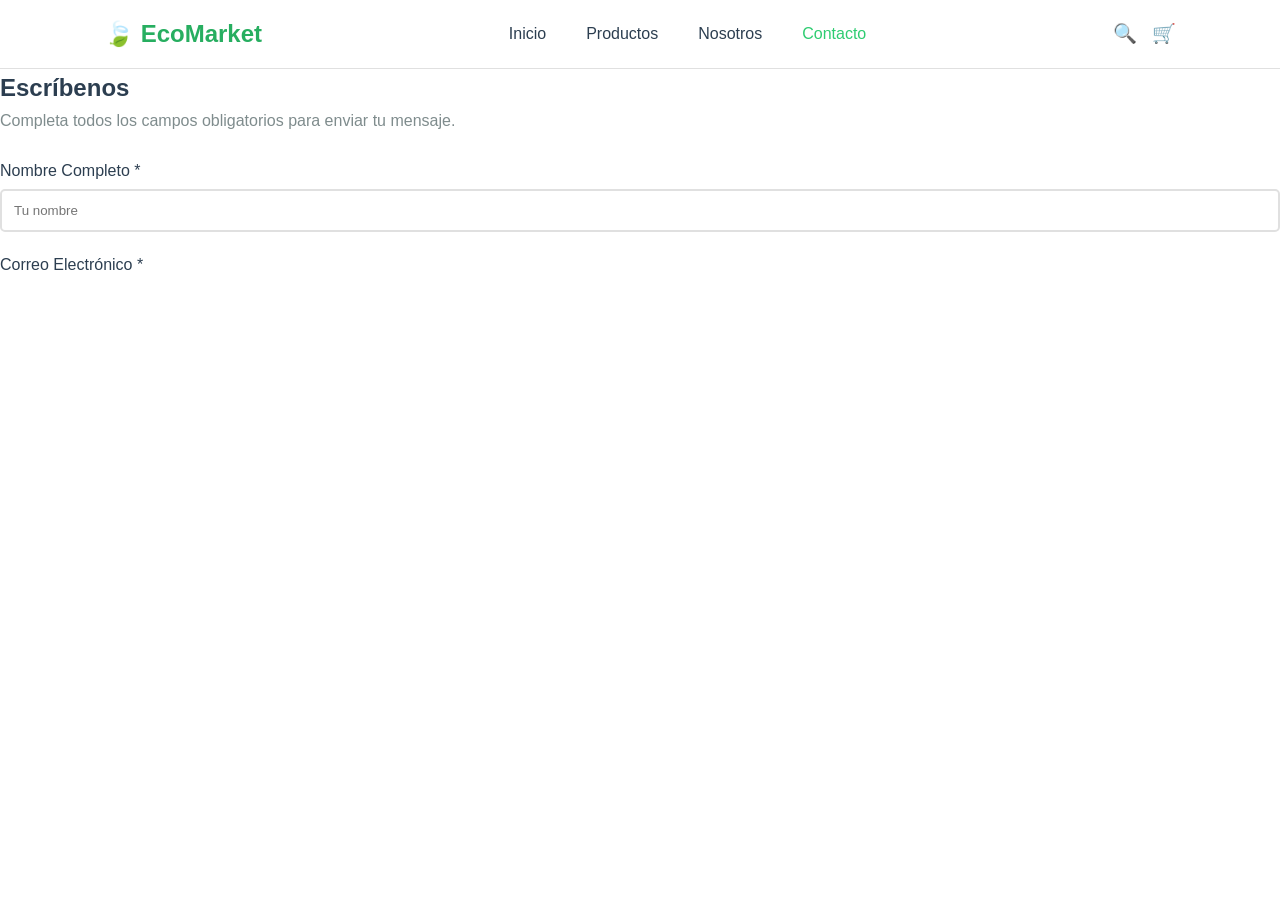
==== views/contacto.html @ 6f1f68f2 "Actualizacion dia viernes" ====
<!DOCTYPE html>
<html lang="es">
<head>
    <meta charset="UTF-8">
    <meta name="viewport" content="width=device-width, initial-scale=1.0">
    <title>Contacto - EcoMarket</title>
    <link rel="stylesheet" href="../css/main.css">
    <link rel="stylesheet" href="../css/layout.css">
    <link rel="stylesheet" href="../css/componentes.css">
    <link rel="stylesheet" href="../css/animations.css">
    </style>
</head>
<body>

    <header class="main-header">
        <div class="container header-container">
            <div class="logo">🍃 EcoMarket</div>
            <nav class="nav-menu">
                <a href="../index.html" class="nav-link">Inicio</a>
                <a href="productos.html" class="nav-link">Productos</a>
                <a href="sobre-nosotros.html" class="nav-link">Nosotros</a>
                <a href="contacto.html" class="nav-link active">Contacto</a>
            </nav>
            <div class="header-actions">
                <span>🔍</span>
                <span>🛒</span>
            </div>
        </div>
    </header>

    <main class="container contact-container">
        
        <section class="contact-form-section">
            <h2>Escríbenos</h2>
            <p style="margin-bottom: 25px; color: #7f8c8d;">Completa todos los campos obligatorios para enviar tu mensaje.</p>
            
            <form action="#" method="POST">
                <div class="form-group">
                    <label for="nombre">Nombre Completo *</label>
                    <input type="text" id="nombre" class="form-control" placeholder="Tu nombre" required>
                </div>

                <div class="form-group">
                    <label for="email">Correo Electrónico *</label>
                    <input type="email" id="email" class="form-
---- css/main.css ----
/* ==========================================
   1. CONFIGURACIÓN BASE Y VARIABLES
   ========================================== */
   * {
    margin: 0;
    padding: 0;
    box-sizing: border-box;
    font-family: 'Segoe UI', Tahoma, Geneva, Verdana, sans-serif;
}

:root {
    --verde-principal: #2ecc71;
    --verde-oscuro: #27ae60;
    --verde-suave: #e8f8f5;
    --gris-oscuro: #2c3e50;
    --gris-claro: #f9f9f9;
    --blanco: #ffffff;
    --borde: #e0e0e0;
    --alerta-error: #e74c3c;
}

body {
    background-color: var(--blanco);
    color: var(--gris-oscuro);
    line-height: 1.6;
}

a {
    text-decoration: none;
    color: inherit;
}

img {
    max-width: 100%;
    display: block;
}


/* ==========================================
   2. ESTILOS DE TU INICIO (HOME) & HERO
   ========================================== */
.hero {
    background-color: var(--verde-suave); /* Fondo verde clarito */
    padding: 80px 0;
    text-align: center; 
    display: flex;
    flex-direction: column;
    align-items: center;
    justify-content: center;
    width: 100%;
}

.hero-content {
    max-width: 800px; 
    margin: 0 auto;
}

.hero-content h1 {
    font-size: 2.5rem;
    color: var(--gris-oscuro);
    margin-bottom: 15px;
    font-weight: 700;
}

.hero-content p {
    font-size: 1.2rem;
    color: #555555;
    margin-bottom: 25px;
}

.section-title {
    text-align: center;
    margin: 50px 0 30px;
    font-size: 2rem;
    color: var(--gris-oscuro);
    position: relative;
}

.section-title::after {
    content: '';
    display: block;
    width: 60px;
    height: 3px;
    background-color: var(--verde-principal);
    margin: 10px auto 0;
    border-radius: 2px;
}


/* ==========================================
   3. MENÚ DE NAVEGACIÓN SUPERIOR (HEADER)
   ========================================== */
.main-header {
    background-color: var(--blanco);
    border-bottom: 1px solid var(--borde);
    position: sticky;
    top: 0;
    z-index: 1000;
    width: 100%;
}

.header-container {
    display: flex;
    justify-content: space-between; /* Separa el logo, el menú y los iconos */
    align-items: center;
    padding: 15px 5%; /* Deja un espacio limpio a los lados */
    max-width: 1200px;
    margin: 0 auto;
}

.logo {
    font-size: 1.5rem;
    font-weight: bold;
    color: var(--verde-oscuro);
}

.nav-menu {
    display: flex;
    gap: 20px; /* Separa cada enlace del menú */
}

.nav-link {
    font-weight: 500;
    color: var(--gris-oscuro);
    padding: 5px 10px;
    transition: color 0.3s ease;
}

/* Cambia a color verde cuando pasamos el mouse o está activo */
.nav-link:hover, .nav-link.active {
    color: var(--verde-principal);
}

.header-actions {
    display: flex;
    gap: 15px;
    font-size: 1.2rem;
}


/* ==========================================
   4. GRID RESPONSIVO DE PRODUCTOS
   ========================================== */
.product-grid {
    display: grid;
    grid-template-columns: 1fr; /* 1 columna en celulares */
    gap: 30px;
    padding: 20px 5%;
    max-width: 1200px;
    margin: 0 auto;
}

/* Cambia a 2 columnas en tablets */
@media (min-width: 768px) {
    .product-grid {
        grid-template-columns: repeat(2, 1fr);
    }
}

/* Cambia a 3 columnas en computadores grandes */
@media (min-width: 1024px) {
    .product-grid, .home-grid {
        grid-template-columns: repeat(3, 1fr) !important;
    }
}

.product-card {
    background: var(--blanco);
    border: 1px solid var(--borde);
    border-radius: 8px;
    padding: 20px;
    display: flex;
    flex-direction: column;
    justify-content: space-between;
    transition: transform 0.3s ease, box-shadow 0.3s ease;
}

.product-card:hover {
    transform: translateY(-5px);
    box-shadow: 0 10px 20px rgba(0, 0, 0, 0.05);
}

.product-img {
    width: 100%;
    height: 180px;
    background-color: var(--gris-claro);
    display: flex;
    align-items: center;
    justify-content: center;
    overflow: hidden; /* Recorta la imagen si se sale de la caja */
    border-radius: 6px;
    margin-bottom: 15px;
}

/* Ajuste indispensable para tus nuevas imágenes de productos */
.img-content {
    width: 100%;
    height: 100%;
    object-fit: cover; /* Centra y adapta la foto sin deformarla */
}

.product-info h4 {
    margin-bottom: 8px;
    font-size: 1.2rem;
    color: var(--gris-oscuro);
}

.product-desc {
    font-size: 0.9rem;
    color: #718096;
    margin-bottom: 15px;
}

.product-price {
    font-weight: bold;
    color: var(--gris-oscuro);
    font-size: 1.3rem;
    margin-bottom: 15px;
}


/* ==========================================
   5. COMPONENTES: BOTONES, FAVORITOS Y PAGINACIÓN
   ========================================== */
.btn {
    display: inline-block;
    padding: 10px 20px;
    background-color: var(--verde-principal);
    color: var(--blanco);
    border-radius: 5px;
    font-weight: bold;
    text-align: center;
    transition: background-color 0.2s;
    border: none;
    cursor: pointer;
    width: 100%;
}

.btn:hover {
    background-color: var(--verde-oscuro);
}

.btn-fav {
    background: none;
    border: 1px solid var(--borde);
    padding: 5px 10px;
    border-radius: 4px;
    margin-top: 10px;
    cursor: pointer;
    width: 100%;
    transition: all 0.2s;
}

.btn-fav:active { 
    background-color: #ff7675; 
    color: white; 
    border-color: #ff7675;
}

.pagination { 
    display: flex; 
    justify-content: center; 
    gap: 10px; 
    margin-top: 40px; 
}

.page-link {
    padding: 8px 16px;
    border: 1px solid var(--borde);
    border-radius: 4px;
}

.page-link.active, .page-link:hover {
    background-color: var(--verde-principal);
    color: var(--blanco);
    border-color: var(--verde-principal);
}


/* ==========================================
   6. VISTA ESPECÍFICA: ESTRUCTURA DEL CATÁLOGO
   ========================================== */
.catalog-container {
    display: grid;
    grid-template-columns: 1fr;
    gap: 30px;
    margin-top: 40px;
    padding: 0 5%;
}

@media (min-width: 768px) {
    .catalog-container {
        grid-template-columns: 250px 1fr;
    }
}

.sidebar-filters {
    background-color: var(--gris-claro);
    padding: 20px;
    border-radius: 8px;
    border: 1px solid var(--borde);
    height: fit-content;
    position: sticky;
    top: 90px;
}

.filter-group { margin-bottom: 25px; }

.filter-group h3 {
    font-size: 1.1rem;
    margin-bottom: 12px;
    color: var(--gris-oscuro);
    border-bottom: 2px solid var(--verde-suave);
    padding-bottom: 5px;
}

.filter-group ul { list-style: none; }
.filter-group ul li { margin-bottom: 8px; cursor: pointer; }
.filter-group ul li:hover { color: var(--verde-principal); }

.search-bar-container { margin-bottom: 20px; }

.search-input {
    width: 100%;
    padding: 12px;
    border: 1px solid var(--borde);
    border-radius: 6px;
}


/* ==========================================
   7. PIE DE PÁGINA (FOOTER)
   ========================================== */
.main-footer {
    background-color: var(--gris-oscuro);
    color: var(--blanco);
    padding: 40px 5% 20px;
    margin-top: 60px;
    width: 100%;
}

.footer-grid {
    display: grid;
    grid-template-columns: repeat(auto-fit, minmax(250px, 1fr));
    gap: 30px;
    max-width: 1200px;
    margin: 0 auto 30px;
}

.footer-section h3 {
    color: var(--verde-principal);
    margin-bottom: 15px;
}

.footer-section ul {
    list-style: none;
}

.footer-section ul li {
    margin-bottom: 10px;
}

.footer-bottom {
    text-align: center;
    border-top: 1px solid #34495e;
    padding-top: 20px;
    font-size: 0.9rem;
    color: #a0aec0;
}
---- css/layout.css ----
.catalog-container {
    display: grid;
    grid-template-columns: 1fr;
    gap: 30px;
    margin-top: 40px;
}

/* Cuando la pantalla es grande (Escritorio), se divide en 2 columnas */
@media (min-width: 768px) {
    .catalog-container {
        grid-template-columns: 250px 1fr;
    }
}

/* Barra lateral de filtros fija (Sticky) */
.sidebar-filters {
    background-color: var(--gris-claro);
    padding: 20px;
    border-radius: 8px;
    border: 1px solid var(--borde);
    height: fit-content;
    position: sticky;
    top: 90px; /* Se queda quieta abajo del menú de navegación */
}

.filter-group {
    margin-bottom: 25px;
}

.filter-group h3 {
    font-size: 1.1rem;
    margin-bottom: 12px;
    color: var(--gris-oscuro);
    border-bottom: 2px solid var(--verde-suave);
    padding-bottom: 5px;
}

.filter-group ul {
    list-style: none;
}

.filter-group ul li {
    margin-bottom: 8px;
    font-size: 0.95rem;
    cursor: pointer;
}

.filter-group ul li:hover {
    color: var(--verde-principal);
}

/* Buscador Superior Estilizado */
.search-bar-container {
    margin-bottom: 20px;
}

.search-input {
    width: 100%;
    padding: 12px;
    border: 1px solid var(--borde);
    border-radius: 6px;
    font-size: 1rem;
}
---- css/componentes.css ----
/* Botones (CTA) */
.btn {
    display: inline-block;
    padding: 10px 25px;
    background-color: var(--verde-principal);
    color: var(--blanco);
    border-radius: 5px;
    font-weight: bold;
    border: none;
    cursor: pointer;
    text-align: center;
}

.btn:hover {
    background-color: var(--verde-oscuro);
}

/* Tarjetas de Producto */
.product-grid {
    display: grid;
    grid-template-columns: repeat(1, 1fr);
    gap: 30px;
    padding: 20px 0;
}

/* Responsividad del Grid mediante Media Queries (Mobile First) */
@media (min-width: 768px) {
    .product-grid { grid-template-columns: repeat(2, 1fr); }
}

@media (min-width: 1024px) {
    .product-grid { grid-template-columns: repeat(4, 1fr); }
    .home-grid { grid-template-columns: repeat(3, 1fr); } /* Para el inicio que pide 6 */
}

.product-card {
    background: var(--blanco);
    border: 1px solid var(--borde);
    border-radius: 8px;
    overflow: hidden;
    padding: 15px;
    display: flex;
    flex-direction: column;
    justify-content: space-between;
}

.product-img {
    width: 100%;
    height: 200px;
    background-color: var(--gris-claro); /* Simula la carga de imagen */
    display: flex;
    align-items: center;
    justify-content: center;
    color: #bbb;
    font-size: 0.8rem;
    border-radius: 4px;
}

.product-info h4 {
    margin: 15px 0 5px;
    font-size: 1.1rem;
}

.product-desc {
    font-size: 0.9rem;
    color: #7f8c8d;
    margin-bottom: 10px;
}

.product-price {
    font-weight: bold;
    color: var(--gris-oscuro);
    font-size: 1.2rem;
    margin-bottom: 15px;
}

/* Inputs de Formulario con Validación CSS Visual */
.form-group {
    margin-bottom: 20px;
}

.form-group label {
    display: block;
    margin-bottom: 5px;
    font-weight: 500;
}

.form-control {
    width: 100%;
    padding: 12px;
    border: 2px solid var(--borde);
    border-radius: 5px;
    outline: none;
}

/* Validación sin JavaScript */
.form-control:required:focus:valid {
    border-color: var(--verde-principal);
}

.form-control:required:focus:invalid {
    border-color: var(--alerta-error);
}
---- css/animations.css ----
/* Efecto Hover para Tarjetas de Producto */
.product-card {
    transition: transform 0.3s ease, box-shadow 0.3s ease;
}

.product-card:hover {
    transform: translateY(-5px);
    box-shadow: 0 10px 20px rgba(0, 0, 0, 0.05);
}

/* Animación de Escala para Iconos de Redes Sociales */
.social-icon {
    display: inline-block;
    transition: transform 0.3s ease, color 0.3s ease;
}

.social-icon:hover {
    transform: scale(1.2);
    color: var(--verde-principal);
}
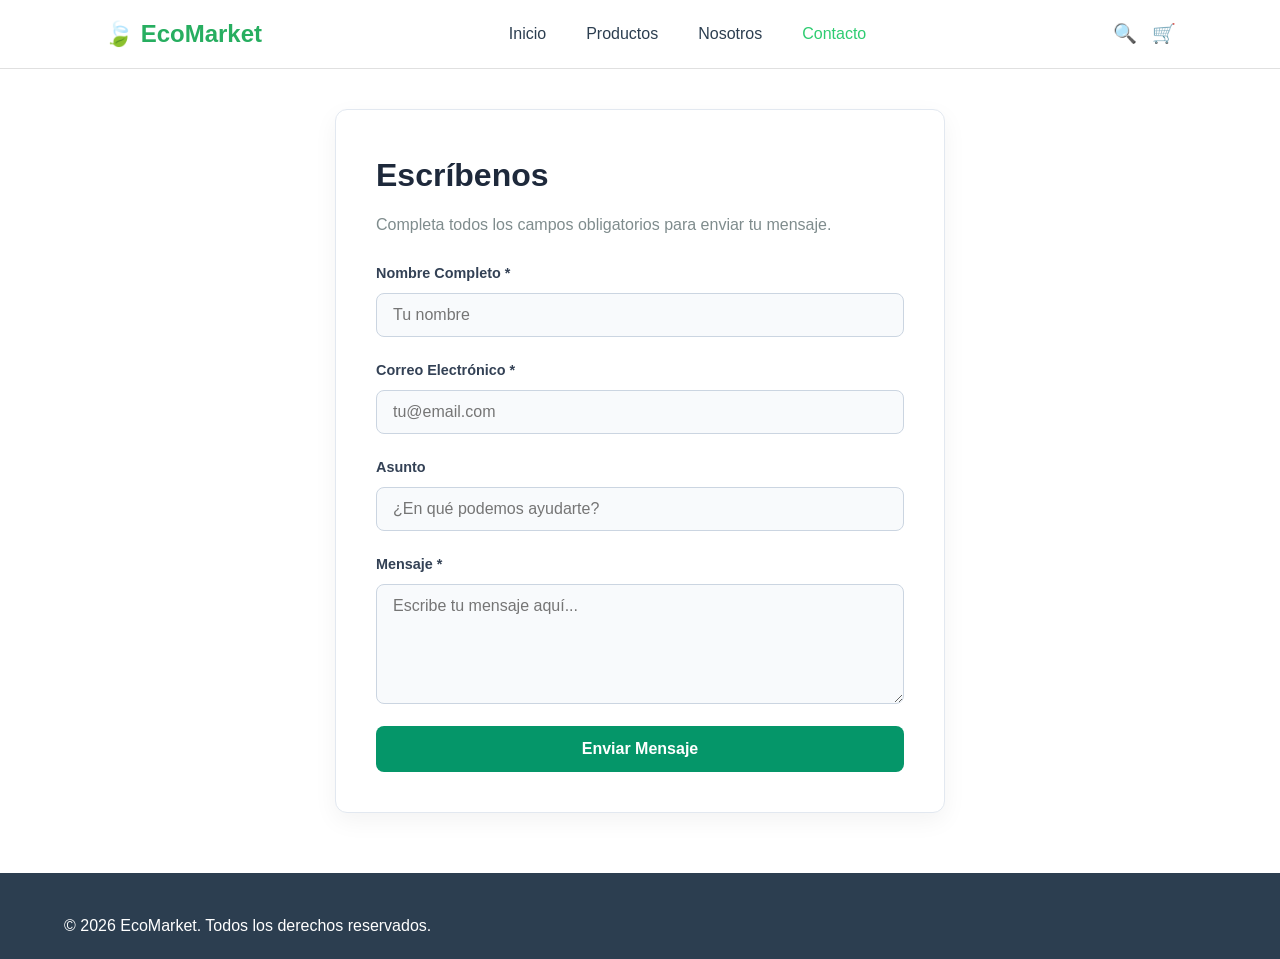
==== commit 0e8fbd10: "Se agregaron algunos botones y detalles" ====
--- a/views/contacto.html
+++ b/views/contacto.html
@@ -8,7 +8,6 @@
     <link rel="stylesheet" href="../css/layout.css">
     <link rel="stylesheet" href="../css/componentes.css">
     <link rel="stylesheet" href="../css/animations.css">
-    </style>
 </head>
 <body>
 
@@ -42,4 +41,30 @@
 
                 <div class="form-group">
                     <label for="email">Correo Electrónico *</label>
-                    <input type="email" id="email" class="form-+                    <input type="email" id="email" class="form-control" placeholder="tu@email.com" required>
+                </div>
+
+                <div class="form-group">
+                    <label for="asunto">Asunto</label>
+                    <input type="text" id="asunto" class="form-control" placeholder="¿En qué podemos ayudarte?">
+                </div>
+
+                <div class="form-group">
+                    <label for="mensaje">Mensaje *</label>
+                    <textarea id="mensaje" class="form-control" rows="5" placeholder="Escribe tu mensaje aquí..." required></textarea>
+                </div>
+
+                <button type="submit" class="btn btn-primary">Enviar Mensaje</button>
+            </form>
+        </section>
+
+    </main>
+
+    <footer class="main-footer">
+        <div class="container">
+            <p>&copy; 2026 EcoMarket. Todos los derechos reservados.</p>
+        </div>
+    </footer>
+
+</body>
+</html>
--- a/css/main.css
+++ b/css/main.css
@@ -348,7 +348,7 @@
 }
 
 .footer-section h3 {
-    color: var(--verde-principal);
+    color: var(--verde-principal);  
     margin-bottom: 15px;
 }
 
@@ -366,4 +366,156 @@
     padding-top: 20px;
     font-size: 0.9rem;
     color: #a0aec0;
+}
+
+/* ==========================================
+   8. VISTA ESPECÍFICA: SOBRE NOSOTROS
+   ========================================== */
+   .main-content-about {
+    padding: 20px 5%;
+    max-width: 1200px;
+    margin: 0 auto;
+}
+
+/* Estructura Historia (Flexbox adaptable) */
+.history-section {
+    display: flex;
+    flex-direction: column;
+    gap: 40px;
+    margin: 40px 0 60px;
+    align-items: center;
+}
+
+.history-image {
+    width: 100%;
+    height: 300px;
+    background-color: var(--gris-claro);
+    border-radius: 8px;
+    overflow: hidden;
+}
+
+.history-text h2 {
+    font-size: 2.5rem;
+    color: var(--verde-oscuro);
+    margin-bottom: 20px;
+}
+
+.history-text p {
+    margin-bottom: 15px;
+    font-size: 1.1rem;
+    color: #555555;
+}
+
+/* Pilares en cuadrícula */
+.principles-grid {
+    display: grid;
+    grid-template-columns: 1fr;
+    gap: 25px;
+    margin-bottom: 60px;
+}
+
+.principle-item {
+    background-color: var(--gris-claro);
+    border: 1px solid var(--borde);
+    padding: 30px 20px;
+    text-align: center;
+    border-radius: 8px;
+    transition: transform 0.3s ease;
+}
+
+.principle-item:hover {
+    transform: translateY(-5px);
+    border-color: var(--verde-principal);
+}
+
+.principle-icon {
+    font-size: 2.5rem;
+    display: block;
+    margin-bottom: 15px;
+}
+
+.principle-item h3 {
+    margin-bottom: 10px;
+    color: var(--gris-oscuro);
+}
+
+/* Bloque de Testimonios (Desplazamiento horizontal en móvil) */
+.testimonials-section {
+    margin: 60px 0;
+}
+
+.testimonials-slider {
+    display: flex;
+    gap: 20px;
+    overflow-x: auto;
+    padding: 20px 5px;
+    scroll-snap-type: x mandatory;
+    scrollbar-width: none; /* Oculta barra en Firefox */
+}
+
+.testimonials-slider::-webkit-scrollbar {
+    display: none; /* Oculta barra en Chrome/Safari */
+}
+
+.testimonial-card {
+    background: var(--blanco);
+    border: 1px solid var(--borde);
+    padding: 25px;
+    border-radius: 8px;
+    min-width: 280px;
+    flex: 1 0 280px;
+    scroll-snap-align: start;
+    box-shadow: 0 4px 6px rgba(0,0,0,0.02);
+}
+
+.stars {
+    color: #f1c40f;
+    margin-bottom: 10px;
+    font-size: 1.1rem;
+}
+
+.slider-hint {
+    text-align: center;
+    font-size: 0.9rem;
+    color: #7f8c8d;
+    margin-top: 15px;
+}
+
+/* ==========================================
+   9. MEDIA QUERIES PARA SOBRE NOSOTROS
+   ========================================== */
+@media (min-width: 768px) {
+    /* Historia lado a lado en tablets y PC */
+    .history-section {
+        flex-direction: row;
+    }
+    
+    .history-image, .history-text {
+        flex: 1;
+        width: 50%;
+    }
+
+    .history-image {
+        height: 400px;
+    }
+
+    .principles-grid {
+        grid-template-columns: repeat(2, 1fr);
+    }
+}
+
+@media (min-width: 1024px) {
+    .principles-grid {
+        grid-template-columns: repeat(4, 1fr);
+    }
+
+    .testimonials-slider {
+        overflow-x: visible;
+        display: grid;
+        grid-template-columns: repeat(4, 1fr);
+    }
+    
+    .slider-hint {
+        display: none; 
+    }
 }
--- a/css/layout.css
+++ b/css/layout.css
@@ -60,4 +60,26 @@
     border: 1px solid var(--borde);
     border-radius: 6px;
     font-size: 1rem;
+}
+
+/* Contenedor principal de la página de contacto */
+.contact-container {
+    max-width: 650px;
+    margin: 40px auto;
+    padding: 0 20px;
+}
+
+/* Tarjeta del formulario */
+.contact-form-section {
+    background-color: #ffffff;
+    border-radius: 12px;
+    padding: 40px;
+    box-shadow: 0 8px 24px rgba(0, 0, 0, 0.05);
+    border: 1px solid #e2e8f0;
+}
+
+.contact-form-section h2 {
+    color: #1e293b;
+    font-size: 2rem;
+    margin-bottom: 10px;
 }
--- a/css/componentes.css
+++ b/css/componentes.css
@@ -100,4 +100,125 @@
 
 .form-control:required:focus:invalid {
     border-color: var(--alerta-error);
+}
+
+/* Grupos de formulario */
+.form-group {
+    margin-bottom: 22px;
+    display: flex;
+    flex-direction: column;
+}
+
+.form-group label {
+    font-weight: 600;
+    font-size: 0.9rem;
+    color: #334155;
+    margin-bottom: 8px;
+}
+
+/* Inputs y Textarea */
+.form-control {
+    width: 100%;
+    padding: 12px 16px;
+    font-size: 1rem;
+    border: 1px solid #cbd5e1;
+    border-radius: 8px;
+    background-color: #f8fafc;
+    color: #334155;
+    transition: all 0.3s ease;
+    box-sizing: border-box;
+    font-family: inherit;
+}
+
+/* Efecto Focus: Limpio y verde moderno */
+.form-control:focus {
+    outline: none;
+    border-color: #10b981; /* Verde brillante moderno */
+    background-color: #ffffff;
+    box-shadow: 0 0 0 4px rgba(16, 185, 129, 0.1);
+}
+
+/* Ajuste específico para el área de texto */
+textarea.form-control {
+    resize: vertical;
+    min-height: 120px;
+}
+
+/* Botón de Enviar (Estilo EcoMarket) */
+.btn-primary {
+    display: inline-block;
+    width: 100%;
+    padding: 14px;
+    font-size: 1rem;
+    font-weight: 600;
+    color: #ffffff;
+    background-color: #059669; /* Verde esmeralda principal */
+    border: none;
+    border-radius: 8px;
+    cursor: pointer;
+    transition: background-color 0.3s ease, transform 0.1s ease;
+    text-align: center;
+}
+
+/* Hover con contraste Borgoña para destacar */
+.btn-primary:hover {
+    background-color: #800020; /* Elegante toque borgoña al interactuar */
+}
+
+.btn-primary:active {
+    transform: scale(0.98);
+}
+
+/* Ocultar los inputs tipo radio de la vista del usuario */
+input[type="radio"][name="filtro-eco"] {
+    display: none;
+}
+
+/* El menú lateral de categorías usará puntero de mano */
+.lbl-cat {
+    display: block;
+    cursor: pointer;
+    padding: 6px 10px;
+    border-radius: 4px;
+    transition: background 0.2s, color 0.2s;
+}
+
+.lbl-cat:hover {
+    background-color: #f1f5f9;
+}
+
+/* ========================================================
+   REGLAS DE FILTRADO CSS PURO
+   ======================================================== */
+
+/* Si se selecciona HOGAR, oculta los que NO sean de hogar */
+#ver-hogar:checked ~ .catalog-container .product-grid .product-card:not(.cat-hogar) {
+    display: none;
+}
+
+/* Si se selecciona MODA, oculta los que NO sean de moda */
+#ver-moda:checked ~ .catalog-container .product-grid .product-card:not(.cat-moda) {
+    display: none;
+}
+
+/* Si se selecciona CUIDADO, oculta los que NO sean de cuidado */
+#ver-cuidado:checked ~ .catalog-container .product-grid .product-card:not(.cat-cuidado) {
+    display: none;
+}
+
+/* Si se selecciona ALIMENTOS, oculta los que NO sean de alimentos */
+#ver-alimentos:checked ~ .catalog-container .product-grid .product-card:not(.cat-alimentos) {
+    display: none;
+}
+
+/* ========================================================
+   EFECTO VISUAL: PINTAR EL BOTÓN ACTIVO EN LA BARRA LATERAL
+   ======================================================== */
+#ver-todos:checked ~ .catalog-container [for="ver-todos"],
+#ver-hogar:checked ~ .catalog-container [for="ver-hogar"],
+#ver-moda:checked ~ .catalog-container [for="ver-moda"],
+#ver-cuidado:checked ~ .catalog-container [for="ver-cuidado"],
+#ver-alimentos:checked ~ .catalog-container [for="ver-alimentos"] {
+    color: #10b981; /* Resalta con tu color verde EcoMarket */
+    font-weight: bold;
 }
